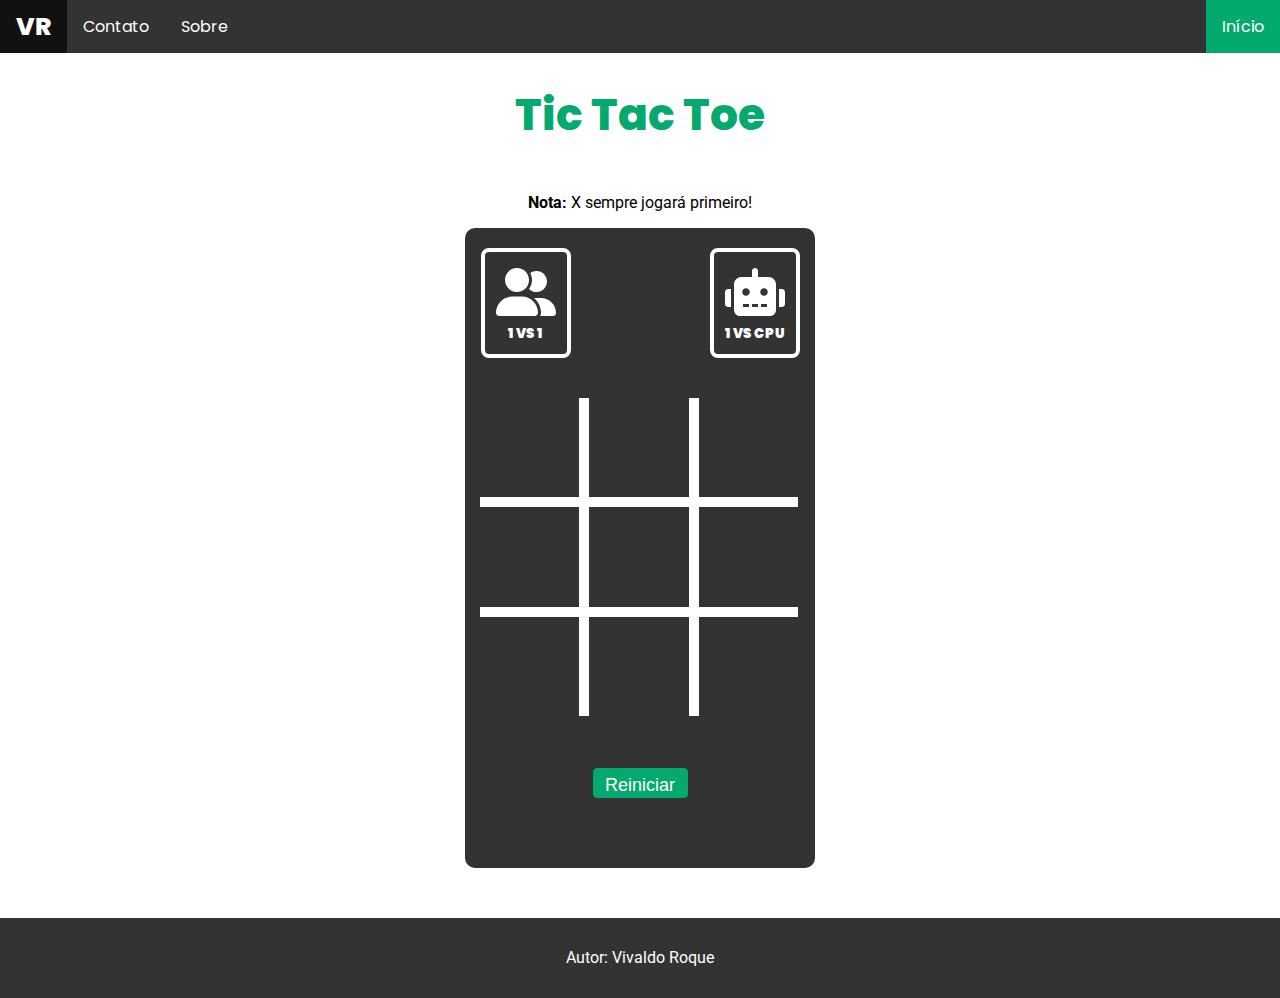
==== index.html @ c4c9ad8f "fixes!" ====
<!DOCTYPE html>
<html>

<head>
    <meta name="viewport" content="width=device-width, initial-scale=1.0" />
    <link rel="stylesheet" href="./css/style.css">
    <link rel="stylesheet" href="./css/game.css">
    <link rel="stylesheet" href="./css/social.css">
    <link rel="stylesheet" href="./css/mediaquery.css">
    <script src="./js/jquery-3.6.0.min.js"></script>
    <script src="./js/ttt.js"></script>
    <script src="./js/navigation.js"></script>
    <script src="./js/app.js"></script>
    <link rel="apple-touch-icon" sizes="180x180" href="./imgs/favicon/apple-touch-icon.png">
    <link rel="icon" type="image/png" sizes="32x32" href="./imgs/favicon/favicon-32x32.png">
    <link rel="icon" type="image/png" sizes="16x16" href="./imgs/favicon/favicon-16x16.png">
    <link rel="manifest" href="./manifest.webmanifest">
    <title>Tic Tac Toe</title>
</head>

<body>

    <audio id="crossAudio">
        <source src="./sound/pencil_x.mp3" type="audio/mp3">
        Seu navegador não suporta o elemento de áudio.
    </audio>

    <audio id="circleAudio">
        <source src="./sound/pencil_o.mp3" type="audio/mp3">
        Seu navegador não suporta o elemento de áudio.
    </audio>

    <div class="container">
        <div>
            <ul class="topnav">
                <li><a href="./index.html" class="logo">VR</a></li>
                <li id="home"><a  href="./index.html">Início</a></li>
                <li id="contact"><a  href="./pages/contact.html">Contato</a></li>
                <li id="about">
                    <a href="./pages/about.html">Sobre</a>
                </li>
            </ul>
        </div>

        <div class="content-wrap">

            <div id="install-button" class="install-button">
                <div>Instalar</div>
            </div>

            <h1>
                Tic Tac Toe
            </h1>

            <p><b>Nota:</b> X sempre jogará primeiro!</p>

            <div class="cover1">
                <!-- pay 1 VS 1 and 1 VS CPU buttons -->
                
                <div class="type-container">
                    <button type="button" onclick="oneVsOne();" id="1vs1">
                        <svg xmlns="http://www.w3.org/2000/svg" viewBox="0 0 640 512">
                            <!--! Font Awesome Pro 6.0.0 by @fontawesome - https://fontawesome.com License - https://fontawesome.com/license (Commercial License) Copyright 2022 Fonticons, Inc. -->
                            <path
                                d="M224 256c70.7 0 128-57.31 128-128S294.7 0 224 0C153.3 0 96 57.31 96 128S153.3 256 224 256zM274.7 304H173.3c-95.73 0-173.3 77.6-173.3 173.3C0 496.5 15.52 512 34.66 512H413.3C432.5 512 448 496.5 448 477.3C448 381.6 370.4 304 274.7 304zM479.1 320h-73.85C451.2 357.7 480 414.1 480 477.3C480 490.1 476.2 501.9 470 512h138C625.7 512 640 497.6 640 479.1C640 391.6 568.4 320 479.1 320zM432 256C493.9 256 544 205.9 544 144S493.9 32 432 32c-25.11 0-48.04 8.555-66.72 22.51C376.8 76.63 384 101.4 384 128c0 35.52-11.93 68.14-31.59 94.71C372.7 243.2 400.8 256 432 256z" />
                        </svg>
                        <strong>1 VS 1</strong>
                    </button>

                    <button type="button" onclick="oneVsCpu();" id="1vscpu">
                        <svg xmlns="http://www.w3.org/2000/svg" viewBox="0 0 640 512" id="blink">
                            <!--! Font Awesome Pro 6.0.0 by @fontawesome - https://fontawesome.com License - https://fontawesome.com/license (Commercial License) Copyright 2022 Fonticons, Inc. -->
                            <path
                                d="M9.375 233.4C3.375 239.4 0 247.5 0 256v128c0 8.5 3.375 16.62 9.375 22.62S23.5 416 32 416h32V224H32C23.5 224 15.38 227.4 9.375 233.4zM464 96H352V32c0-17.62-14.38-32-32-32S288 14.38 288 32v64H176C131.8 96 96 131.8 96 176V448c0 35.38 28.62 64 64 64h320c35.38 0 64-28.62 64-64V176C544 131.8 508.3 96 464 96zM256 416H192v-32h64V416zM224 296C201.9 296 184 278.1 184 256S201.9 216 224 216S264 233.9 264 256S246.1 296 224 296zM352 416H288v-32h64V416zM448 416h-64v-32h64V416zM416 296c-22.12 0-40-17.88-40-40S393.9 216 416 216S456 233.9 456 256S438.1 296 416 296zM630.6 233.4C624.6 227.4 616.5 224 608 224h-32v192h32c8.5 0 16.62-3.375 22.62-9.375S640 392.5 640 384V256C640 247.5 636.6 239.4 630.6 233.4z" />
                        </svg>
                        <strong>1 VS CPU</strong>
                    </button>
                </div>

                <div class="parent" id="grid-line-container">

                    <!-- 3*3 grid of Boxes -->
                    <div class="game-grid">
                        <div>
                            <button type="button" class="game-cell" id="b1" onclick="handleClickButton(1);" readonly />
                        </div>
                        <div>
                            <button type="button" id="b2" class="game-cell" onclick="handleClickButton(2);" readonly />
                        </div>
                        <div>
                            <button type="button" id="b3" class="game-cell" onclick="handleClickButton(3);" readonly />
                        </div>
                        <div>
                            <button type="button" id="b4" class="game-cell" onclick="handleClickButton(4);" readonly />
                        </div>
                        <div>
                            <button type="button" id="b5" class="game-cell" onclick="handleClickButton(5);" readonly />
                        </div>
                        <div>
                            <button type="button" id="b6" class="game-cell" onclick="handleClickButton(6);" readonly />
                        </div>
                        <div>
                            <button type="button" id="b7" class="game-cell" onclick="handleClickButton(7);" readonly />
                        </div>
                        <div>
                            <button type="button" id="b8" class="game-cell" onclick="handleClickButton(8);" readonly />
                        </div>
                        <div>
                            <button type="button" id="b9" class="game-cell" onclick="handleClickButton(9);" readonly />
                        </div>
                    </div>
                    <!-- Grid end here  -->

                </div>

                <!-- games status action  -->
                <div class="status-action">
                    <!-- Space to show player turn -->
                    <div>
                        <strong id="print" class="print"></strong>
                    </div>

                    <!-- Button to reset game -->
                    <button id="but" onclick="restart()">
                        Reiniciar
                    </button>
                </div>
            </div>

           

            <div class="popup_box">
                <h1>Escolha entre "X" ou "O"</h1>
                <div class="btns">
                    <a href="javascript:void(0)" class="btn1">X</a>
                    <a href="javascript:void(0)" class="btn2">O</a>
                </div>
            </div>
        </div>

        <div>
            <footer>
                <p>Autor: Vivaldo Roque<br /></p>
            </footer>
        </div>
    </div>

    <script src="./js/navigation.js"></script>
	<script src="./js/app.js"></script>

</body>

</html>
---- css/style.css ----
/* All this css shit you know */

@import url('https://fonts.googleapis.com/css2?family=Poppins:wght@300;400;500;700;800;900&family=Roboto:wght@400;500;700;900&display=swap');

:root {
    --white: #ffffff;
    --grey: #333333;
    --light-green: #04AA6D;
    --dark-green: #028d5a;
    --red: #FF073A;
    --blue: #006AF9;
    --fb: #4267B2;
    --gh: #4078c0;
    --gm: #c71610;
    --ig: #bc2a8d;
    --yt: #FF0000;
    --ps: #01875f;
    --draw-speed: 0.2s
}


/* Page formatting  */

body {
    margin: 0;
}

body {
    font-family: Roboto;
}

.container {
    margin: auto;
    position: relative;
    min-height: 100vh;
}

.content-wrap {
    display: flex;
    flex-direction: column;
    align-items: center;
    text-align: center;
    align-content: center;
    padding-bottom: 5rem;
    /* Footer height */
}

ul {
    list-style-type: none;
    margin: 0;
    padding: 0;
    overflow: hidden;
    background-color: var(--grey);
}

ul li {
    float: left;
}

ul li a {
    display: block;
    color: var(--white);
    text-align: center;
    padding: 14px 16px;
    text-decoration: none;
    line-height: 25px;
    transition: background-color 0.5s;
    font-family: Poppins;
}

ul li a:hover:not(.active) {
    background-color: #111;
}

ul li a.active {
    transition: background-color 0.5s;
    background-color: var(--light-green);
}

ul li a.active:hover {
    background-color: var(--dark-green);
}

ul li.right {
    float: right;
}

ul li a.logo {
    font-size: 25px;
    font-weight: 800;
    font-family: Poppins;
}

.text{
    text-indent: 25px;
}

footer {
    position: absolute;
    bottom: 0;
    width: 100%;
    text-align: center;
    background-color: var(--grey);
    color: var(--white);
    height: 5rem;
    display: flex;
    align-items: center;
    justify-content: center;
}

@media screen and (max-width: 600px) {

    ul li.right,
    ul li {
        float: none;
    }
}

h1 {
    color: var(--light-green);
    font-family: Poppins;
    font-weight: 800;
    font-size: 44px;
}

h2 {
    color: var(--light-green);
    font-family: Poppins;
    font-weight: 600;
    font-size: 24px;
}

h1 span {
    color: var(--white);
}

.break-line{
    width: 100%;
    height: 80px;
}

.cover1 {
    display: flex;
    flex-direction: column;
    justify-content: center;
    align-items: center;
    background-color: var(--grey);
    height: 600px;
    width: 350px;
    border-radius: 10px;
    padding-top: 20px;
    padding-bottom: 20px;
    margin-bottom: 50px;
}

.cover2 {
    display: flex;
    flex-direction: column;
    justify-content: center;
    align-items: center;
    background-color: var(--grey);
    height: 50em;
    width: 95%;
    border-radius: 10px;
    margin-bottom: 20px;
    margin-top: 20px;
}

.install-button{
    color: var(--white);
    font-size:x-large;
    line-height: 50px;
    text-align: center;
    vertical-align: middle;
    height: 50px;
    width: 30%;
    background-color: var(--light-green);
    border-radius: 20px;
    border: 10px;
    border-color: var(--dark-green);
    margin-top: 10px;
    margin-bottom: 10px;
    display: none;
}
---- css/game.css ----
/* Buttons formatting */

#but {
    box-sizing: border-box;
    width: 95px;
    height: 30px;
    border: 1px solid #04AA6D;
    margin: auto;
    border-radius: 4px;
    font-family: Verdana, Geneva, Tahoma, sans-serif;
    text-align: center;
    line-height: 30px;
    vertical-align: middle;
    background-color: #04AA6D;
    color: white;
    font-size: 18px;
    cursor: pointer;
}

.btn {
    box-sizing: border-box;
    width: 120px;
    height: 40px;
    border: 1px solid var(--light-green);
    border-radius: 4px;
    transition: background-color 0.5s;
    background-color: var(--light-green);
    color: var(--white);
    font-size: 20px;
    cursor: pointer;
}

.btn:hover {
    background-color: var(--dark-green);
}

.type-container {
    display: flex;
    justify-content: space-between;
    width: 319px;
    grid-template-columns: repeat(2, 1fr);
    gap: 20px;
    align-items: center;
    margin-bottom: 40px;
}

.type-container button {
    display: flex;
    flex-direction: column;
    align-items: center;
    justify-content: center;
    position: relative;
    width: 90px;
    height: 110px;
    background-color: var(--grey);
    border-radius: 8px;
    outline: none;
    cursor: pointer;
    border: 4px solid var(--white);
    transition: border .4s;
}

.type-container button:hover {
    border: 4px solid #dddddd;
}

.type-container button div {
    position: absolute;
    width: 4px;
    height: 4px;
    border-radius: 2px;
    border: 4px solid var(--white);
    top: 4px;
    right: 4px;
    transition: border .4s;
}

.type-container button:hover div {
    border: 4px solid #dddddd;
}

.type-container button svg {
    fill: var(--white);
    margin-bottom: 2px;
    width: 60px;
    height: 60px;
    transition: fill .4s;
}

.type-container button:hover svg {
    fill: #dddddd;
}

.type-container button strong {
    font-family: Poppins;
    size: 18px;
    color: var(--white);
    font-weight: 900;
    transition: color .4s;
}

.type-container button:hover strong {
    color: #ddd;
}


/* Others game controls */

.status-action {
    display: flex;
    flex-direction: column;
    height: 150px;
    justify-content: space-between;
    align-items: center;
    margin: 15px 0px 15px 0px;
}

.print {
    font-family: Poppins;
    color: dodgerblue;
    font-size: 20px;
    font-weight: 600;
}

#lineSvg {
    position: absolute;
    top: 0;
    left: 0;
    height: 320px;
    width: 320px;    
}

.parent {
    position: relative;
    height: 478px;
    width: 320px;
}

/* 3*3 Grid */

.game-grid {
    position: absolute;
    top: 0;
    left: 0;
    background-color: var(--white);
    align-content: center;
    display: grid;
    height: 318px;
    width: 318px;
    grid-template-columns: auto auto auto;
    grid-template-rows: auto auto auto;
    justify-content: center;
    gap: 10px;
}

.game-cell {
    width: 100px;
    height: 100px;
    display: flex;
    align-items: center;
    justify-content: center;
    background-color: var(--grey);
    cursor: pointer;
    font-size: 30px;
    text-align: center;
    border: none;
    outline: none;
}

.game-cell:disabled {
    cursor: auto;
}

/* Popup formatting */

.popup_box {
    position: absolute;
    top: 50%;
    left: 50%;
    transform: translate(-50%, -50%);
    border-radius: 5px;
}

.popup_box {
    width: 250px;
    background: #f2f2f2;
    text-align: center;
    align-items: center;
    padding: 40px;
    border: 1px solid #b3b3b3;
    box-shadow: 0px 5px 10px rgba(0, 0, 0, .2);
    z-index: 9999;
    display: none;
}

.popup_box h1 {
    font-size: 20px;
    color: #1b2631;
    margin-bottom: 5px;
}

.popup_box label {
    font-size: 23px;
    color: #404040;
}

.popup_box .btns {
    margin: 40px 0 0 0;
    display: flex;
    justify-content: space-between;
}

.btns .btn1,
.btns .btn2 {
    background: var(--red);
    color: var(--white);
    font-size: 18px;
    border-radius: 5px;
    border: 1px solid var(--red);
    padding: 10px 13px;
    height: 50px;
    width: 50px;
    text-align: center;
    vertical-align: middle;
    line-height: 50px;
    font-size: 40px;
    text-decoration: none;
}

.btns .btn2 {
    margin-left: 20px;
    background: var(--blue);
    border: 1px solid var(--blue);
}

.btns .btn1:hover {
    transition: .5s;
    background: var(--red);
}

.btns .btn2:hover {
    transition: .5s;
    background: var(--blue);
}

/* Line animation formatting */
#line1 {
    stroke: var(--light-green);
    stroke-width: 10px;
    opacity: 0.5;
}

/* X and O animation formatting */

.naught {
    stroke: var(--blue);
    transform: rotateX(180deg);
}

.cross {
    stroke: var(--red);
}

path,
circle {
    animation: draw var(--draw-speed) calc(var(--delay, 0) * var(--draw-speed)) ease-in both;
}

path:nth-of-type(2) {
    --delay: 1;
}

@keyframes draw {
    to {
        stroke-dashoffset: 0;
    }
}


#blink {
    transition: 0.4s;
}
---- css/social.css ----
/* Social formatting */

.avatar {
    margin-top: 35px;
    border: 8px solid var(--white);
    width: 150px;
    height: 150px;
    border-radius: 50%;
    -webkit-box-shadow: 8px 8px 12px 12px #222222;
    box-shadow: 4px 4px 8px 8px #222222;
}

.social-network {
    display: grid;
    grid-template-columns: repeat(2, 1fr);
    gap: 20px;
    margin-bottom: 20px;
}

a.social-btn {
    background-color: #222222;
    width: 240px;
    height: 56px;
    border: none;
    margin: 0;
    outline: none;
    transition: all 0.3s;
    position: relative;
    padding: 0;
    text-decoration: none;
    cursor: pointer;
    display: flex;
    align-items: center;
}

a.social-btn svg.btn-border {
    position: absolute;
    display: flex;
    top: 0;
    left: 0;
    width: 100%;
    height: 56px;
}

a.social-btn svg.btn-border rect {
    fill: none;
    stroke: var(--white);
    stroke-width: 0;
    stroke-dasharray: 422, 0;
    transition: all .3s linear;
}

a.social-btn svg.fb-btn rect {
    stroke: var(--fb);
}

a.social-btn svg.gh-btn rect {
    stroke: var(--gh);
}

a.social-btn svg.gm-btn rect {
    stroke: var(--gm);
}

a.social-btn svg.ig-btn rect {
    stroke: var(--ig);
}

a.social-btn svg.ps-btn rect {
    stroke: var(--ps);
}

a.social-btn svg.yt-btn rect {
    stroke: var(--yt);
}

a.social-btn:hover svg.btn-border rect {
    stroke-width: 5px;
    stroke-dasharray: 56, 310;
    stroke-dashoffset: 126;
    transition: all 1.35s cubic-bezier(0.19, 1, 0.22, 1);
}

a.social-btn div {
    width: 56px;
    height: 56px;
    display: flex;
    align-items: center;
    justify-content: center;
    position: relative;
}

a.social-btn div svg {
    width: 36px;
    height: 36px;
    fill: var(--white);
    position: relative;
    transition: all 0.3s;
}

a.social-btn div::after {
    content: "";
    position: absolute;
    bottom: 0;
    left: 0;
    width: 100%;
    height: 100%;
    background-color: var(--white);
    z-index: -2;
}

a.social-btn div::before {
    content: "";
    position: absolute;
    bottom: 0;
    left: 0;
    width: 100%;
    height: 0%;
    background-color: var(--white);
    transition: all .3s;
}

a.social-btn:hover div::before {
    height: 100%;
}

a.social-btn span {
    font-family: Poppins;
    size: 48px;
    color: var(--white);
    font-weight: 800;
    text-transform: uppercase;
    margin-left: 10px;
}

a.social-btn div.facebook {
    background-color: var(--fb);
}

a.social-btn:hover div.facebook svg {
    fill: var(--fb);
}

a.social-btn div.github {
    background-color: var(--gh);
}

a.social-btn:hover div.github svg {
    fill: var(--gh);
}

a.social-btn div.gmail {
    background-color: var(--gm);
}

a.social-btn:hover div.gmail svg {
    fill: var(--gm);
}

a.social-btn div.instagram {
    background-color: var(--ig);
}

a.social-btn:hover div.instagram svg {
    fill: var(--ig);
}

a.social-btn div.playstore {
    background-color: var(--ps);
}

a.social-btn:hover div.playstore svg {
    fill: var(--ps);
}

a.social-btn div.youtube {
    background-color: var(--yt);
}

a.social-btn:hover div.youtube svg {
    fill: var(--yt);
}
---- css/mediaquery.css ----
/* ----------- iPhone 4 and 4S ----------- */

/* Portrait */
@media only screen 
  and (min-device-width: 320px) 
  and (max-device-width: 480px)
  and (-webkit-min-device-pixel-ratio: 2)
  and (orientation: portrait) {
    .content-wrap{
        font-size: medium;
    }

    h1{
        font-size: 22px;
    }

    h2{
        font-size: 12px;
    }
}

/* ----------- iPhone 5, 5S, 5C and 5SE ----------- */

/* Portrait */
@media only screen 
  and (min-device-width: 320px) 
  and (max-device-width: 568px)
  and (-webkit-min-device-pixel-ratio: 2)
  and (orientation: portrait) {
    .content-wrap{
        font-size: medium;
    }

    h1{
        font-size: 22px;
    }

    h2{
        font-size: 12px;
    }
}

/* ----------- iPhone 6, 6S, 7 and 8 ----------- */

/* Portrait */
@media only screen 
  and (min-device-width: 375px) 
  and (max-device-width: 667px) 
  and (-webkit-min-device-pixel-ratio: 2)
  and (orientation: portrait) { 
    .content-wrap{
        font-size: medium;
    }

    h1{
        font-size: 22px;
    }

    h2{
        font-size: 12px;
    }
}


/* ----------- iPhone 6+, 7+ and 8+ ----------- */


/* Portrait */
@media only screen 
  and (min-device-width: 414px) 
  and (max-device-width: 736px) 
  and (-webkit-min-device-pixel-ratio: 3)
  and (orientation: portrait) { 
    .content-wrap{
        font-size: medium;
    }

    h1{
        font-size: 22px;
    }

    h2{
        font-size: 12px;
    }
}


/* ----------- iPhone X ----------- */

/* Portrait */
@media only screen 
  and (min-device-width: 375px) 
  and (max-device-width: 812px) 
  and (-webkit-min-device-pixel-ratio: 3)
  and (orientation: portrait) { 
    .content-wrap{
        font-size: medium;
    }

    h1{
        font-size: 22px;
    }

    h2{
        font-size: 12px;
    }
}

/* ----------- Galaxy S3 ----------- */

/* Portrait */
@media screen 
  and (device-width: 320px) 
  and (device-height: 640px) 
  and (-webkit-device-pixel-ratio: 2) 
  and (orientation: portrait) {
    .content-wrap{
        font-size: medium;
    }

    h1{
        font-size: 22px;
    }

    h2{
        font-size: 12px;
    }
}

/* ----------- Galaxy S4, S5 and Note 3 ----------- */

/* Portrait */
@media screen 
  and (device-width: 320px) 
  and (device-height: 640px) 
  and (-webkit-device-pixel-ratio: 3) 
  and (orientation: portrait) {
    .content-wrap{
        font-size: medium;
    }

    h1{
        font-size: 22px;
    }

    h2{
        font-size: 12px;
    }
}

/* ----------- Galaxy S6 ----------- */

/* Portrait */
@media screen 
  and (device-width: 360px) 
  and (device-height: 640px) 
  and (-webkit-device-pixel-ratio: 4) 
  and (orientation: portrait) {
    .content-wrap{
        font-size: medium;
    }

    h1{
        font-size: 22px;
    }

    h2{
        font-size: 12px;
    }
}

/* ----------- Galaxy Fold ----------- */

/* Portrait */
@media(max-width: 320px){ 

    .cover1 {
        height: 300px;
        width: 180px;
    }

    .type-container {
        width: 159.5px;
        gap: 5px;
        margin-bottom: 20px;
    }
    
    .type-container button {
        width: 75px;
        height: 55px;
        border-radius: 8px;
        border: 2px solid var(--white);
        transition: border .4s;
    }
    
    .type-container button div {
        width: 2px;
        height: 2px;
        border-radius: 1px;
        border: 2px solid var(--white);
        top: 2px;
        right: 2px;
        transition: border .4s;
    }
    
    .type-container button svg {
        margin-bottom: 1px;
        width: 30px;
        height: 30px;
        transition: fill .4s;
    }
    
    .type-container button strong {
        size: 9px;
        color: var(--white);
        font-weight: 900;
        transition: color .4s;
    }

    .type-container button:hover div {
        border: 2px solid #dddddd;
    }

    .type-container button:hover {
        border: 2px solid #dddddd;
    }

    .game-grid {
        
        height: 158px;
        width: 158px;
        gap: 5px;
    }
    
    .game-cell {
        width: 50px;
        height: 50px;
        display: flex;
        align-items: center;
        justify-content: center;
        background-color: var(--grey);
        cursor: pointer;
        font-size: 15px;
        text-align: center;
        border: none;
        outline: none;
    }

    .parent {
        position: relative;
        height: 250px;
        width: 160px;
    }

    #lineSvg {
        height: 159px;
        width: 158px; 
    }

    .status-action {
        height: 75px;
        margin: 7.5px 0px 7.5px 0px;
    }

    #but {
        width: 47.5px;
        height: 15px;
        line-height: 15px;
        font-size: 8px;
    }

    .print {
        font-size: 14px;
    }

    .popup_box {
        width: 125px;
    }

    .content-wrap{
        font-size: medium;
    }

    h1{
        font-size: 22px;
    }

    h2{
        font-size: 12px;
    }

    .popup_box h1 {
        font-size: 10px;
        color: #1b2631;
        margin-bottom: 5px;
    }
    
    .popup_box .btns {
        margin: 20px 0 0 0;
        display: flex;
        justify-content: space-between;
    }
    
    .btns .btn1,
    .btns .btn2 {
        line-height: 25px;
        text-align: center;
        vertical-align: middle;
        font-size: 20px;
        height: 25px;
        width: 25px;
    }
  }

/* ----------- Non-Retina Screens ----------- */
@media screen 
  and (min-device-width: 1200px) 
  and (max-device-width: 1600px) 
  and (-webkit-min-device-pixel-ratio: 1) { 
    .content-wrap{
        font-size: medium;
    }
}

/* ----------- Retina Screens ----------- */
@media screen 
  and (min-device-width: 1200px) 
  and (max-device-width: 1600px) 
  and (-webkit-min-device-pixel-ratio: 2)
  and (min-resolution: 192dpi) {
      .content-wrap{
          font-size: medium;
      }
}
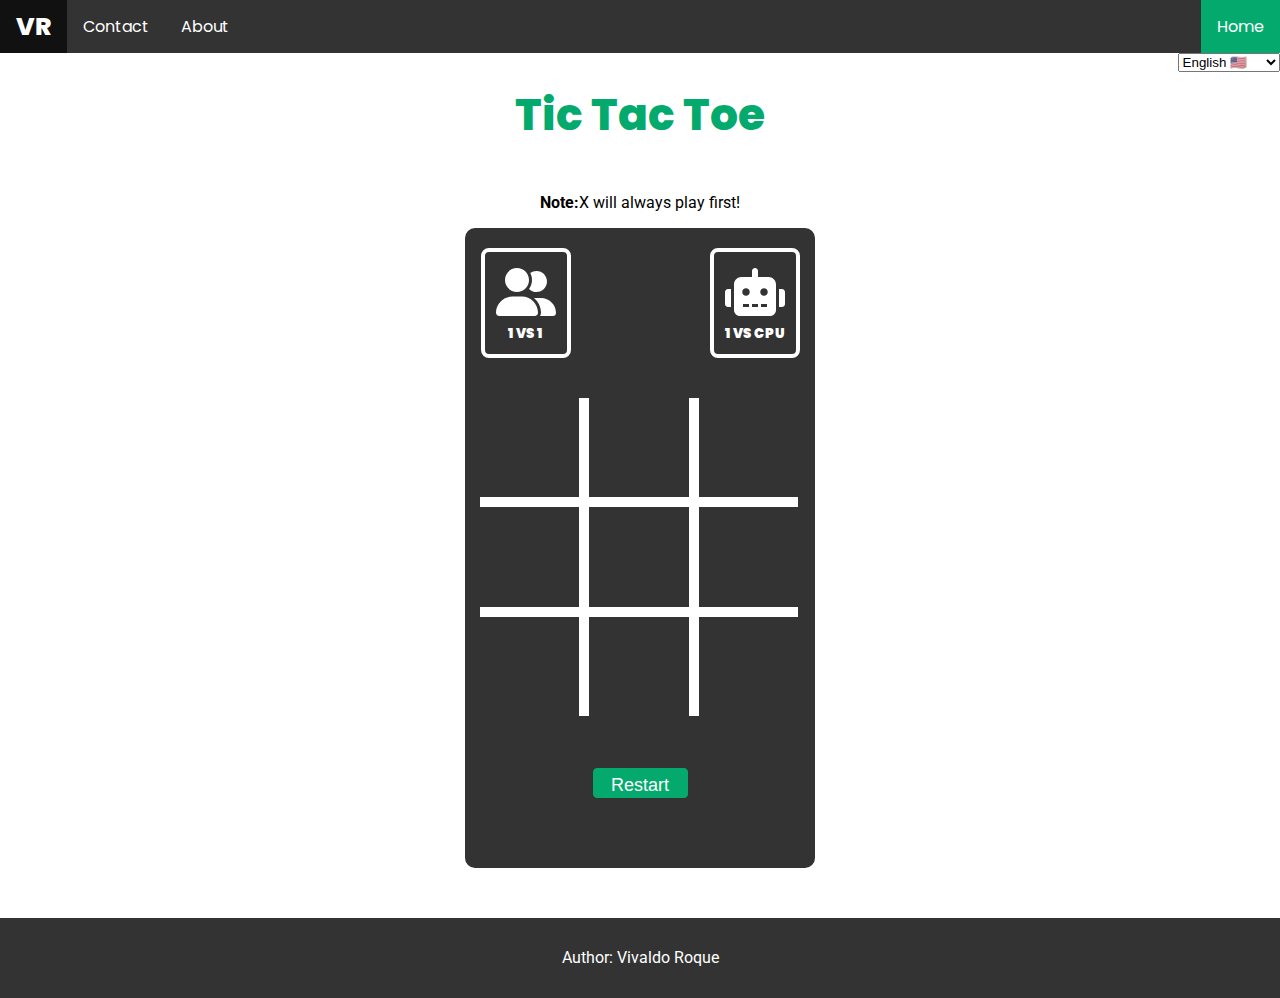
==== commit 0a0fe29e: "multilanguage" ====
--- a/index.html
+++ b/index.html
@@ -7,6 +7,8 @@
     <link rel="stylesheet" href="./css/game.css">
     <link rel="stylesheet" href="./css/social.css">
     <link rel="stylesheet" href="./css/mediaquery.css">
+    <script src="./js/navigation.js"></script>
+    <script src="./js/app.js"></script>
     <script src="./js/jquery-3.6.0.min.js"></script>
     <script src="./js/ttt.js"></script>
     <script src="./js/navigation.js"></script>
@@ -15,6 +17,7 @@
     <link rel="icon" type="image/png" sizes="32x32" href="./imgs/favicon/favicon-32x32.png">
     <link rel="icon" type="image/png" sizes="16x16" href="./imgs/favicon/favicon-16x16.png">
     <link rel="manifest" href="./manifest.webmanifest">
+
     <title>Tic Tac Toe</title>
 </head>
 
@@ -34,29 +37,29 @@
         <div>
             <ul class="topnav">
                 <li><a href="./index.html" class="logo">VR</a></li>
-                <li id="home"><a  href="./index.html">Início</a></li>
-                <li id="contact"><a  href="./pages/contact.html">Contato</a></li>
-                <li id="about">
-                    <a href="./pages/about.html">Sobre</a>
-                </li>
+                <li id="home"><a href="./index.html">Início</a></li>
+                <li id="contact"><a href="./pages/contact.html">Contato</a></li>
+                <li id="about"><a href="./pages/about.html">Sobre</a></li>
             </ul>
         </div>
 
         <div class="content-wrap">
 
+            <select id="listLanguages" style="position: absolute; right: 0; width: 8%;"></select>
+
             <div id="install-button" class="install-button">
-                <div>Instalar</div>
+                <div id="install">Instalar</div>
             </div>
 
             <h1>
                 Tic Tac Toe
             </h1>
 
-            <p><b>Nota:</b> X sempre jogará primeiro!</p>
+            <p id="advice_msg"><b id="advice">Nota:</b> X sempre jogará primeiro!</p>
 
             <div class="cover1">
                 <!-- pay 1 VS 1 and 1 VS CPU buttons -->
-                
+
                 <div class="type-container">
                     <button type="button" onclick="oneVsOne();" id="1vs1">
                         <svg xmlns="http://www.w3.org/2000/svg" viewBox="0 0 640 512">
@@ -121,16 +124,16 @@
                     </div>
 
                     <!-- Button to reset game -->
-                    <button id="but" onclick="restart()">
+                    <button id="restart" onclick="restart()">
                         Reiniciar
                     </button>
                 </div>
             </div>
 
-           
+
 
             <div class="popup_box">
-                <h1>Escolha entre "X" ou "O"</h1>
+                <h1 id="side_msg">Escolha entre "X" ou "O"</h1>
                 <div class="btns">
                     <a href="javascript:void(0)" class="btn1">X</a>
                     <a href="javascript:void(0)" class="btn2">O</a>
@@ -140,14 +143,11 @@
 
         <div>
             <footer>
-                <p>Autor: Vivaldo Roque<br /></p>
+                <p id="author">Autor: Vivaldo Roque</p>
             </footer>
         </div>
     </div>
 
-    <script src="./js/navigation.js"></script>
-	<script src="./js/app.js"></script>
-
 </body>
 
 </html>--- a/css/style.css
+++ b/css/style.css
@@ -93,6 +93,9 @@
 
 .text{
     text-indent: 25px;
+    text-align: justify; 
+    text-justify: distribute-all-lines;
+    padding: 10px;
 }
 
 footer {
@@ -171,7 +174,6 @@
     font-size:x-large;
     line-height: 50px;
     text-align: center;
-    vertical-align: middle;
     height: 50px;
     width: 30%;
     background-color: var(--light-green);
@@ -181,4 +183,8 @@
     margin-top: 10px;
     margin-bottom: 10px;
     display: none;
+}
+
+.install-button:hover{
+    cursor: pointer;
 }--- a/css/game.css
+++ b/css/game.css
@@ -1,6 +1,6 @@
 /* Buttons formatting */
 
-#but {
+#restart {
     box-sizing: border-box;
     width: 95px;
     height: 30px;
--- a/css/mediaquery.css
+++ b/css/mediaquery.css
@@ -262,7 +262,7 @@
         margin: 7.5px 0px 7.5px 0px;
     }
 
-    #but {
+    #restart {
         width: 47.5px;
         height: 15px;
         line-height: 15px;
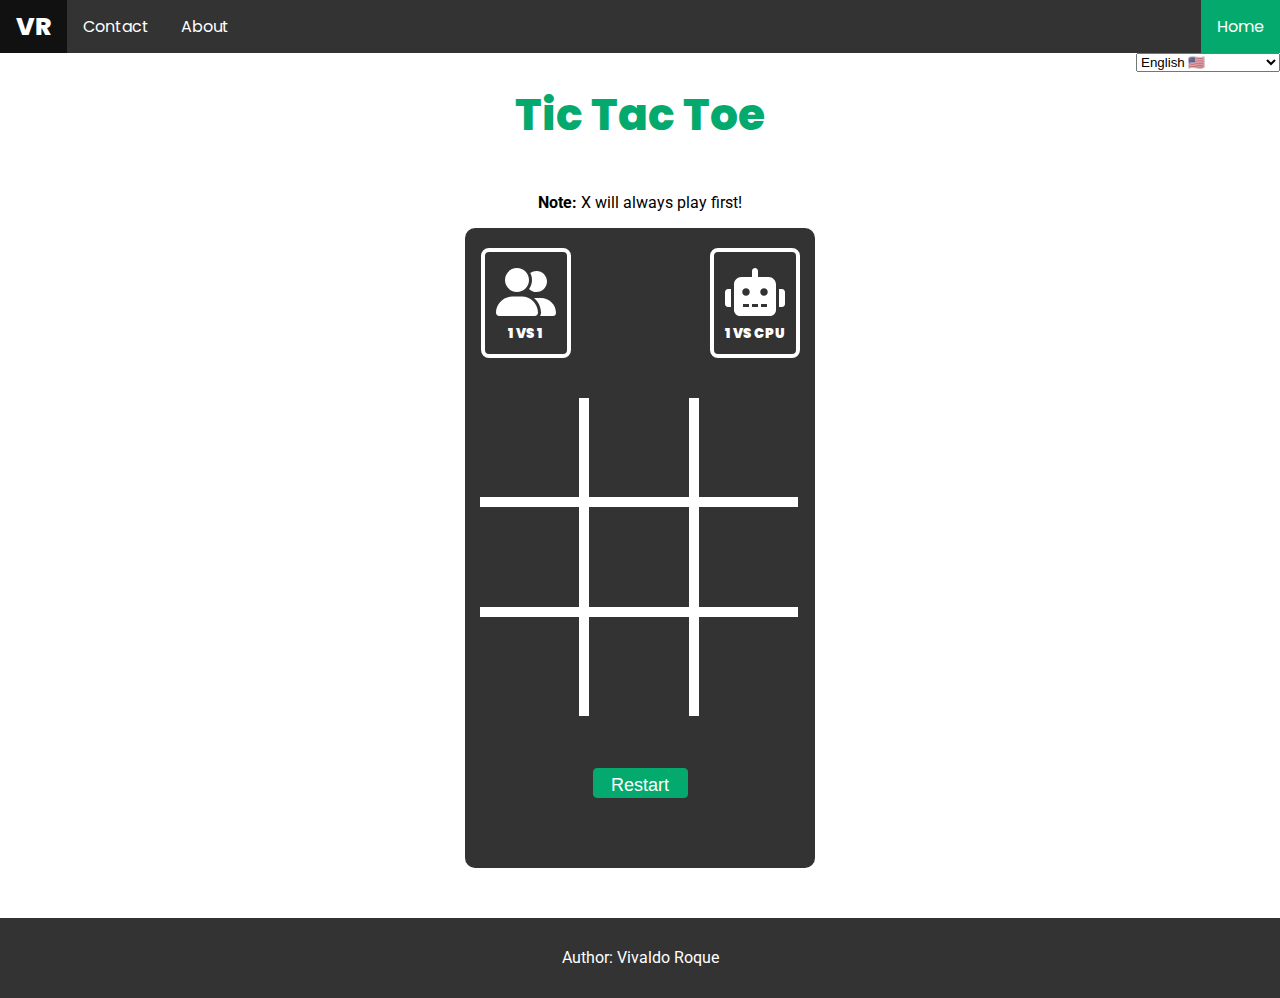
==== commit 92a4fa6f: "visual fixes" ====
--- a/index.html
+++ b/index.html
@@ -37,25 +37,28 @@
         <div>
             <ul class="topnav">
                 <li><a href="./index.html" class="logo">VR</a></li>
-                <li id="home"><a href="./index.html">Início</a></li>
-                <li id="contact"><a href="./pages/contact.html">Contato</a></li>
-                <li id="about"><a href="./pages/about.html">Sobre</a></li>
+                <li id="home"><a id="home_text" href="./index.html"></a></li>
+                <li id="contact"><a id="contact_text" href="./pages/contact.html"></a></li>
+                <li id="about"><a id="about_text" href="./pages/about.html"></a></li>
             </ul>
         </div>
 
         <div class="content-wrap">
 
-            <select id="listLanguages" style="position: absolute; right: 0; width: 8%;"></select>
+            <select id="listLanguages" style="position: absolute; right: 0; width: 9rem;"></select>
 
             <div id="install-button" class="install-button">
-                <div id="install">Instalar</div>
+                <div id="install"></div>
             </div>
 
             <h1>
                 Tic Tac Toe
             </h1>
 
-            <p id="advice_msg"><b id="advice">Nota:</b> X sempre jogará primeiro!</p>
+            <div>
+                <b id="advice" style="display: inline-block;"></b>
+                <p id="advice_msg" style="display: inline-block;"></p>  
+            </div>
 
             <div class="cover1">
                 <!-- pay 1 VS 1 and 1 VS CPU buttons -->
@@ -124,16 +127,14 @@
                     </div>
 
                     <!-- Button to reset game -->
-                    <button id="restart" onclick="restart()">
-                        Reiniciar
-                    </button>
+                    <button id="restart" onclick="restart()"></button>
                 </div>
             </div>
 
 
 
             <div class="popup_box">
-                <h1 id="side_msg">Escolha entre "X" ou "O"</h1>
+                <h1 id="side_msg"></h1>
                 <div class="btns">
                     <a href="javascript:void(0)" class="btn1">X</a>
                     <a href="javascript:void(0)" class="btn2">O</a>
@@ -143,7 +144,7 @@
 
         <div>
             <footer>
-                <p id="author">Autor: Vivaldo Roque</p>
+                <p id="author"></p>
             </footer>
         </div>
     </div>
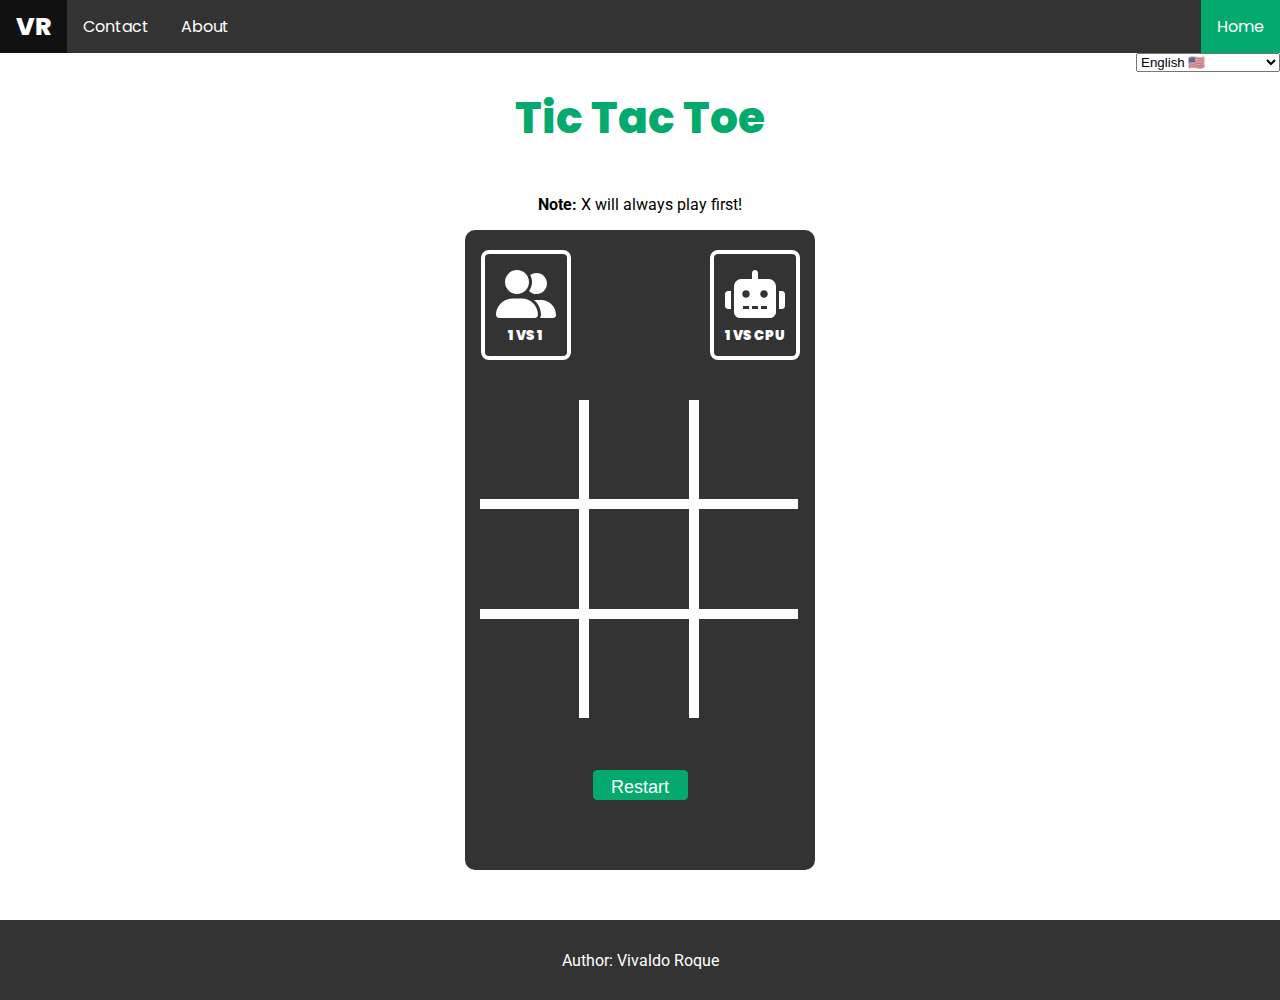
==== commit b940d7ff: "bugs fixes" ====
--- a/index.html
+++ b/index.html
@@ -51,7 +51,7 @@
                 <div id="install"></div>
             </div>
 
-            <h1>
+            <h1 style=" margin-top: 2rem;">
                 Tic Tac Toe
             </h1>
 
@@ -131,13 +131,20 @@
                 </div>
             </div>
 
+            <div class="popup_box" id="gamemode">
+                <h1 id="game_mode_msg"></h1>
+                <div class="btns">
+                    <a href="javascript:void(0)" id="btn1">X</a>
+                    <a href="javascript:void(0)" id="btn2">O</a>
+                </div>
+            </div>
 
-
-            <div class="popup_box">
-                <h1 id="side_msg"></h1>
+            <div class="popup_box" id="gamelevel">
+                <h1 id="game_level_msg"></h1>
                 <div class="btns">
-                    <a href="javascript:void(0)" class="btn1">X</a>
-                    <a href="javascript:void(0)" class="btn2">O</a>
+                    <a href="javascript:void(0)" id="btn3" style="font-size: 1rem;"><span id="easy_level"></span></a>
+                    <a href="javascript:void(0)" id="btn4" style="font-size: 1rem;"><span id="intermediate_level"></span></a>
+                    <a href="javascript:void(0)" id="btn5" style="font-size: 1rem;"><span id="hardcore_level"></span></a>
                 </div>
             </div>
         </div>
--- a/css/style.css
+++ b/css/style.css
@@ -180,7 +180,7 @@
     border-radius: 20px;
     border: 10px;
     border-color: var(--dark-green);
-    margin-top: 10px;
+    margin-top: 30px;
     margin-bottom: 10px;
     display: none;
 }
--- a/css/game.css
+++ b/css/game.css
@@ -127,7 +127,7 @@
     top: 0;
     left: 0;
     height: 320px;
-    width: 320px;    
+    width: 320px;
 }
 
 .parent {
@@ -191,6 +191,7 @@
     box-shadow: 0px 5px 10px rgba(0, 0, 0, .2);
     z-index: 9999;
     display: none;
+    flex-direction: column; align-items: center; align-content: center;
 }
 
 .popup_box h1 {
@@ -210,14 +211,17 @@
     justify-content: space-between;
 }
 
-.btns .btn1,
-.btns .btn2 {
+.btns #btn1,
+.btns #btn2,
+.btns #btn3,
+.btns #btn4,
+.btns #btn5 {
     background: var(--red);
     color: var(--white);
     font-size: 18px;
     border-radius: 5px;
     border: 1px solid var(--red);
-    padding: 10px 13px;
+    padding: 10px 10px;
     height: 50px;
     width: 50px;
     text-align: center;
@@ -227,19 +231,38 @@
     text-decoration: none;
 }
 
-.btns .btn2 {
+.btns #btn2 {
     margin-left: 20px;
     background: var(--blue);
     border: 1px solid var(--blue);
 }
 
-.btns .btn1:hover {
+.btns #btn3,
+.btns #btn4,
+.btns #btn5 {
+    padding: 5px 5px;
+    width: auto;
+    margin-left: 2px;
+    margin-right: 2px;
+}
+
+.btns #btn4 {
+    background: var(--blue);
+    border: 1px solid var(--blue);
+}
+
+.btns #btn1:hover,
+.btns #btn3:hover,
+.btns #btn5:hover {
     transition: .5s;
+    opacity: .8;
     background: var(--red);
 }
 
-.btns .btn2:hover {
+.btns #btn2:hover,
+.btns #btn4:hover {
     transition: .5s;
+    opacity: .8;
     background: var(--blue);
 }
 
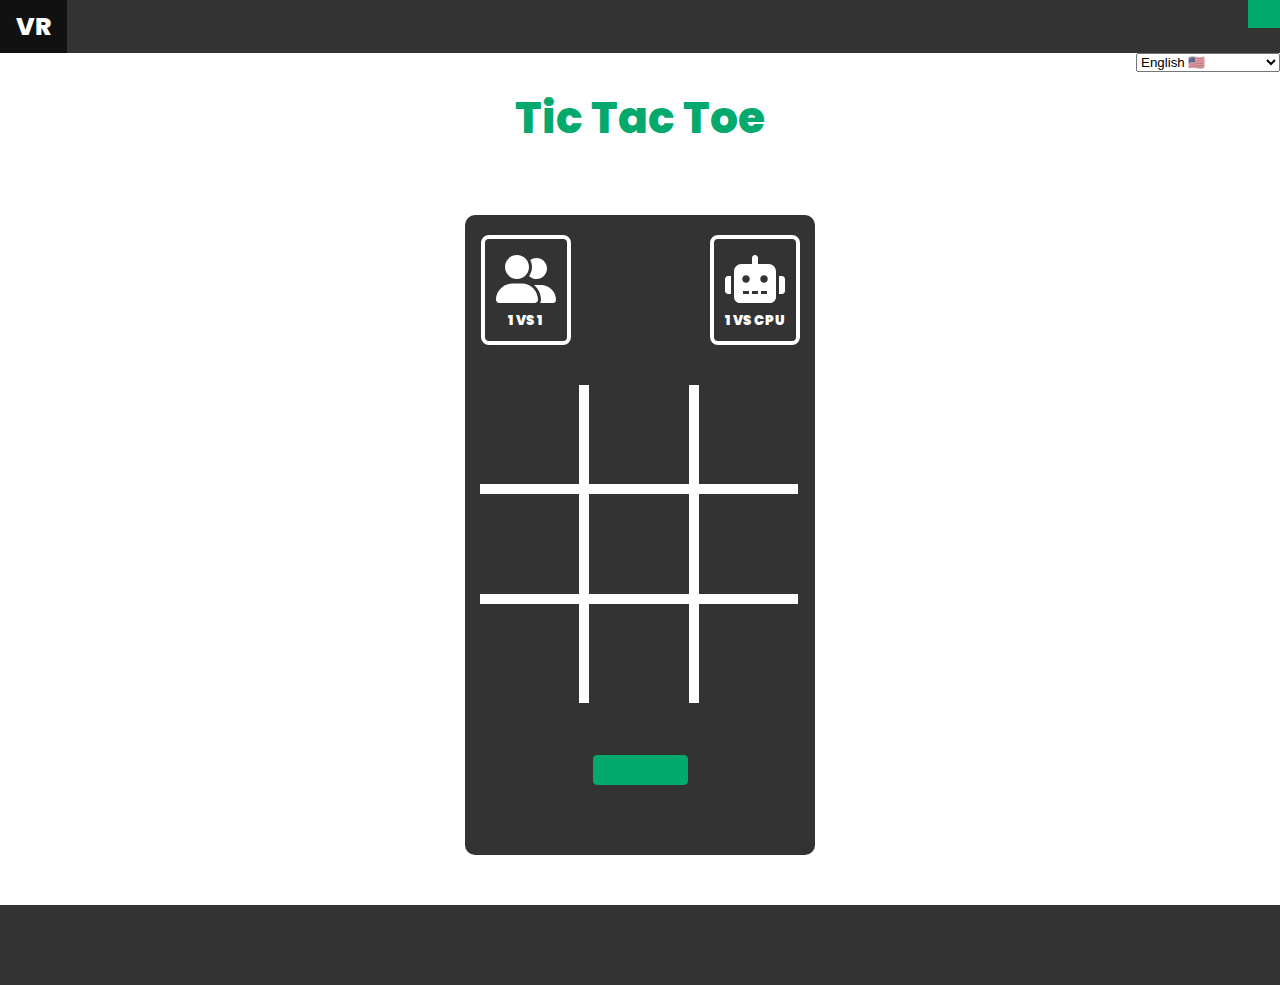
==== commit 588324b9: "Removed jquery.js" ====
--- a/index.html
+++ b/index.html
@@ -9,7 +9,6 @@
     <link rel="stylesheet" href="./css/mediaquery.css">
     <script src="./js/navigation.js"></script>
     <script src="./js/app.js"></script>
-    <script src="./js/jquery-3.6.0.min.js"></script>
     <script src="./js/ttt.js"></script>
     <script src="./js/navigation.js"></script>
     <script src="./js/app.js"></script>
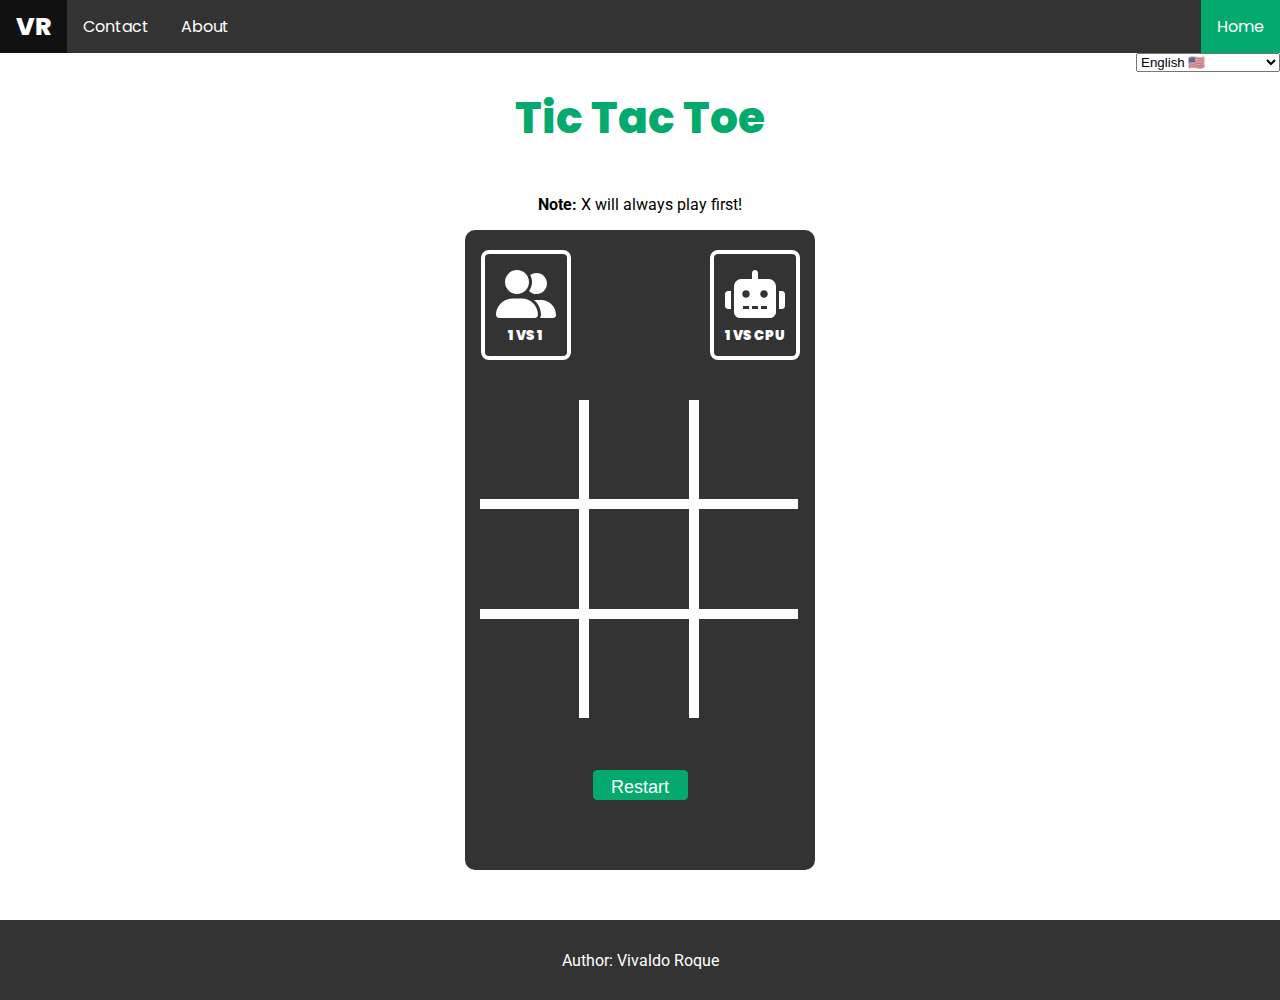
==== commit 5211ae48: "Fixed page loading" ====
--- a/index.html
+++ b/index.html
@@ -3,10 +3,12 @@
 
 <head>
     <meta name="viewport" content="width=device-width, initial-scale=1.0" />
+    <link rel="stylesheet" href="./css/loading.css">
     <link rel="stylesheet" href="./css/style.css">
     <link rel="stylesheet" href="./css/game.css">
     <link rel="stylesheet" href="./css/social.css">
     <link rel="stylesheet" href="./css/mediaquery.css">
+    <script src="./js/loading.js"></script>
     <script src="./js/navigation.js"></script>
     <script src="./js/app.js"></script>
     <script src="./js/ttt.js"></script>
@@ -157,4 +159,6 @@
 
 </body>
 
+<div class="se-pre-con"></div>
+
 </html>--- a/css/loading.css
+++ b/css/loading.css
@@ -0,0 +1,14 @@
+/* Paste this css to your style sheet file or under head tag */
+/* This only works with JavaScript, 
+if it's not present, don't show loader */
+.no-js #loader { display: none;  }
+.js #loader { display: block; position: absolute; left: 100px; top: 0; }
+.se-pre-con {
+	position: fixed;
+	left: 0px;
+	top: 0px;
+	width: 100%;
+	height: 100%;
+	z-index: 9999;
+	background: /*url(../imgs/slidingbar.gif)*/ center no-repeat #fff;
+}